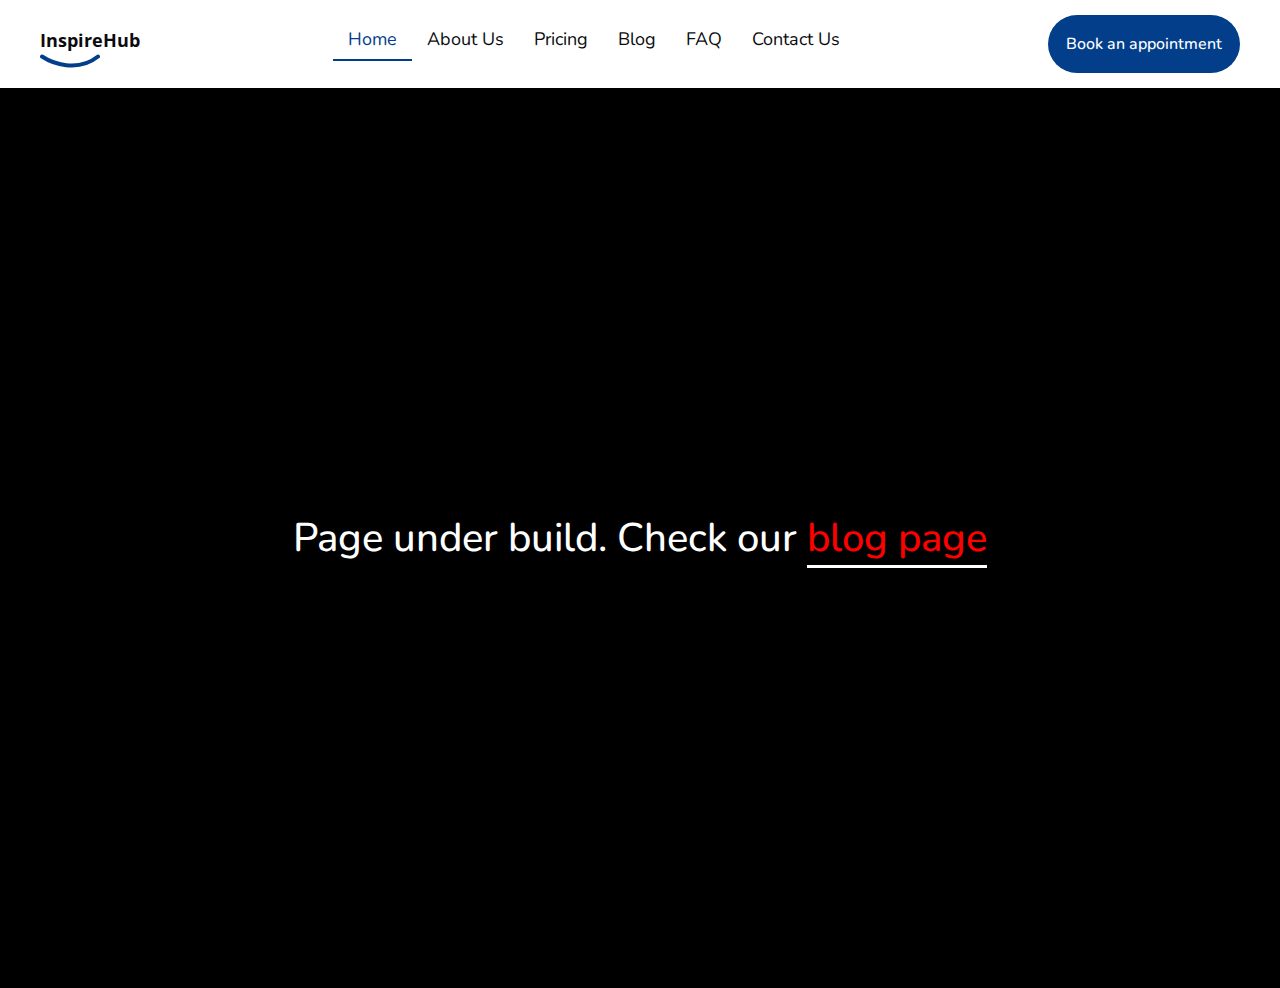
==== index.html @ 5504487a "Added index html file" ====
<!DOCTYPE html>
<html lang="en">
<head>
   <meta charset="UTF-8">
   <meta name="viewport" content="width=device-width, initial-scale=1.0">
   <title>InspireHub Home Page</title>
   <link rel="stylesheet" href="/css/blog.css">
   <link rel="stylesheet" href="/css/index.css">
   <link rel="stylesheet" href="https://fonts.googleapis.com/css2?family=Nunito:wght@400;700&family=Open+Sans:wght@400;700&display=swap" rel="stylesheet">
   <link href="https://fonts.googleapis.com/css2?family=Material+Symbols+Outlined" rel="stylesheet">
</head>
<body>
   <div id="home"></div>

   <header>
      <div id="logo" role="img" aria-label="InspireHub logo">
         <a href="#home">
            <h1>InspireHub</h1>
            <div id="vector">
               <svg aria-label="InspireHub icon" width="60" height="14" viewBox="0 0 60 14" fill="none"
                  xmlns="http://www.w3.org/2000/svg">
                  <path d="M2 2.5C12.2044 9.29161 37.6907 18.7999 58 2.5" stroke="#023E8A" stroke-width="4"
                     stroke-linecap="round" />
               </svg>
            </div>
         </a>
      </div>

      <!-- Menu button for smaller screens -->
      <div id="menu-btn" role="button">
         <svg aria-label="button icon" xmlns="http://www.w3.org/2000/svg" width="24" height="24" viewBox="0 0 24 24"
            fill="none" stroke="currentColor" stroke-width="2" stroke-linecap="round" stroke-linejoin="round"
            class="icon icon-tabler icons-tabler-outline icon-tabler-align-right">
            <path stroke="none" d="M0 0h24v24H0z" fill="none" />
            <path d="M4 6l16 0" />
            <path d="M10 12l10 0" />
            <path d="M6 18l14 0" />
         </svg>
      </div>
      <!-- Menu button ends -->

      <div id="topnav-container">
         <nav>
            <ul>
               <li><a href="index.html" class="active">Home</a></li>
               <li><a href="/pages/about.html">About Us</a></li>
               <li><a href="/pages/pricing.html">Pricing</a></li>
               <li><a href="/pages/blog.html">Blog</a></li>
               <li><a href="/pages/faq.html">FAQ</a></li>
               <li><a href="/pages/contact.html">Contact Us</a></li>
            </ul>
         </nav>
         <a id="mobile-cta-btn" role="button" href="/pages/appointment.html">Book an appointment</a>
         <!-- Mobile nav close button -->
         <span id="close-btn">&times;</span>
      </div>
      <a id="cta-btn" role="button" href="/pages/appointment.html">Book an appointment</a>
   </header>


      <div class="site-msg">
         <p>Page under build. Check our <a href="/pages/blog.html">blog page</a></p>
      </div>
  
</body>
</html>
---- css/blog.css ----
:root {
   /* Primary colors */
   --site-blue-color: #023E8A;
   --white-color: #fff;
   --black-color: #000;
   --blue-color: blue;
   --red-color: red;
   --page-black-color: #0B0B0E;
   --footer-lightblue-color: #CAF0F8;
   --footer-links-grey: #6A6B6C;

   /* Secondary colors */
   --level-9-white: #f0f0f0;
   --level-3-black: #333;
   --level-4-black: #444;
   --level-5-black: #555;
   --level-6-black: #666;
   --faint-black-color: rgba(0, 0, 0, 0.5);
   --pagination-bg-color: #F9F5FF;

   /* Fonts */
   --site-font: 'Nunito', sans-serif;
   --logo-font: 'Open sans';

   /* Sizes */
   --max-page-size: 1440px;
   --page-padding: 25px;
   --page-padding-small-screen: 15px;
}

* {
   box-sizing: border-box;
   margin: 0;
   padding: 0;
}

/* Large screen hidden buttons */
#menu-btn {
   display: none;
}

#close-btn {
   display: none;
}

#mobile-cta-btn {
   display: none;
}

/* ...................... */


body {
   font-family: var(--site-font), sans-serif;
   max-width: var(--max-page-size);
   background-color: var(--white-color);
}

header {
   display: flex;
   justify-content: space-between;
   align-items: center;
   padding: 15px 40px;
}

header a {
   text-decoration: none;
   color: var(--page-black-color);
}

header h1 {
   font-family: var(--logo-font), sans-serif;
   font-size: 18px;
   color: var(--page-black-color);
}

header #vector {
   width: 56px;
   height: 9px;
}

header nav ul {
   list-style-type: none;
   display: flex;
}

header nav a {
   padding: 0 15px;
   display: inline-block;
   font-size: 18px;
   padding-bottom: 8px;
}

header nav a:hover:not(a.active) {
   text-decoration: underline;
}

header nav a.active {
   border-bottom: 2px solid var(--site-blue-color);
   color: var(--site-blue-color);
}


header #cta-btn {
   background-color: var(--site-blue-color);
   border-radius: 50px;
   border: none;
   color: var(--white-color);
   font-weight: 500;
   display: block;
   padding: 18px;
}


main section#hero {
   width: 100%;
   height: 714px;
   background-image: url('/images/fitness-background.jpg');
   background-repeat: no-repeat;
   background-position: center;
   background-size: cover;
   margin-bottom: 60px;
}

section #hero-content {
   height: 100%;
   width: 100%;
   background-color: var(--faint-black-color);
   color: var(--level-9-white);
   padding-top: 260px;
   text-align: center;
}

#hero-content h1 {
   font-size: 48px;
   font-weight: 500;
   margin-bottom: 10px;
}

#hero-content p {
   font-weight: 500;
   line-height: 1.9;
   margin-bottom: 30px;
}

form {
   position: relative;
   max-width: 500px;
   width: 500px;
   margin: auto;
}

#hero input[type="email"] {
   padding: 12px;
   width: 360px;
   border-radius: 8px;
   outline: none;
   border: none;
   font-size: 16px;
}
#hero input[type="email"]:focus {
   border: 3px solid var(--site-blue-color);
}

#error-message {
   color: var(--red-color);
   padding: 3px 0;
   display: none;
   position: absolute;
   left: 4%;
}

#hero input[type="submit"] {
   padding: 15px 20px;
   font-size: 15px;
   border-radius: 25px;
   border: none;
   color: #f0f0f0;
   cursor: pointer;
   background-color: var(--site-blue-color);
   text-align: center;
}


/* All section headings */
section h2 {
   margin-bottom: 15px;
   font-size: 20px;
   display: inline-block;
   text-decoration: none;
   color: var(--black-color);
}

#section-wrapper {
   padding: var(--page-padding);
}


section#recent-blog-post {
   margin-bottom: 50px;
}

#recent-blog-post article {
   display: flex;
   justify-content: space-between;
}

article #img-container {
   width: 48%;
}

#img-container img {
   width: 100%;
   height: auto;
}

article #recent-blog-content {
   width: 48%;
}

#recent-blog-content h3 a {
   color: var(--site-blue-color);
   font-size: 28px;
   font-weight: 600;
   text-decoration: none;
   display: block;
}

#recent-blog-content p {
   font-size: 1.2em;
}

span#post-date {
   display: block;
   font-size: 12px;
   margin-top: 5px;
   margin-bottom: 18px;
}

#continue-reading a {
   display: block;
   color: var(--site-blue-color);
   margin-top: 7px;
   font-size: 16px;
   font-weight: 600;
   text-decoration: none;
}



section #related-post-articles-container {
   display: flex;
   flex-wrap: wrap;
   justify-content: space-between;
}

#related-post-articles-container article {
   width: 32.2%;
   margin-bottom: 30px;
}

section#related-post img {
   width: 100%;
   height: 240px;
   object-fit: cover;
}

#related-post a {
   text-decoration: none;
   display: block;
}

#related-post a:hover {
   text-decoration: underline;
   text-decoration-thickness: 1.5px;
   text-decoration-color: var(--level-6-black);
}

#related-post h3 {
   color: var(--page-black-color);
   font-size: 20px;
   margin-top: 7px;
}

#related-post p {
   margin-top: 4px;
   color: var(--level-4-black);
   font-size: 16px;
}

#related-post .material-symbols-outlined {
   float: right;
}

hr::after {
   content: "";
   clear: both;
   display: table;
}



#pagination {
   display: flex;
   justify-content: space-between;
   align-items: center;
   margin-top: 20px;
}

#pagination ol {
   display: flex;
   list-style-type: none;
}

#pagination a {
   display: block;
   padding: 10px 16px;
   text-decoration: none;
   color: var(--level-4-black);
   font-size: 15px;
}

#pagination a.active-page {
   color: var(--site-blue-color);
   background-color: var(--pagination-bg-color);
   border-radius: 8px;
}

#pagination a[role="button"] {
   gap: 5px;
   display: flex;
   align-items: center;
   padding: 0;
   transition: .2s;
}

#pagination a[role="button"]:hover {
   border: 1px solid var(--level-6-black);
   border-radius: 8px;
   padding: 4px;
   background-color: var(--pagination-bg-color);
   color: var(--site-blue-color);
}

/* Mobile screen pagination */
#mobile-pagination {
   display: none;
}

#mobile-pagination>div {
   display: flex;
   justify-content: space-between;
}

#mobile-pagination a {
   display: block;
   color: var(--page-black-color);
}



footer {
   background-color: var(--footer-lightblue-color);
   margin-top: 40px;
   padding: 20px;
}

footer a {
   text-decoration: none;
   display: block;
}

#main-footer-content {
   display: flex;
   justify-content: space-between;
   width: 100%;
   padding-bottom: 30px;
}

#main-footer-content p {
   margin-top: 12px;
}


footer h1 {
   font-family: var(--logo-font);
   font-size: 20px;
   color: var(--page-black-color);
}

footer h3 {
   font-size: 20px;
   line-height: 27.28px;
   margin-bottom: 12px;
   color: var(--page-black-color);
}

footer ul {
   list-style-type: none;
}

footer li a {
   color: var(--level-5-black);
   padding: 10px 0;
}

footer li a:hover {
   text-decoration: underline;
}

#download-badge img {
   display: block;
   width: 105px;
   height: 40px;
   margin-bottom: 10px;
}


footer #credit {
   margin-bottom: 10px;
}

#credit p {
   font-size: 15px;
   color: var(--black-color);
}

#credit a {
   color: var(--blue-color);
   display: inline;
   line-height: 1.2;
   text-decoration: underline;
}

#credit a:hover {
   text-decoration: none;
}

footer #copyright {
   display: block;
   margin-top: 25px;
   text-align: center;
   font-size: 15px;
   color: var(--level-4-black);
}


@media screen and (min-width: 1440px) {
   #recent-blog-content p {
      line-height: 1.6;
   }
}

@media screen and (max-width: 1180px) {
   main section#hero {
      margin-bottom: 40px;
   }

   #recent-blog-content p {
      font-size: 1em;
   }

   #recent-blog-content h3 a {
      font-size: 22px;
   }
}

@media screen and (max-width: 1045px) {
   header {
      padding: 15px 10px;
   }

   article #img-container {
      width: 49%;
   }

   #section-wrapper {
      padding: var(--page-padding-small-screen);
   }
}

@media screen and (max-width: 950px) {

   header nav a {
      padding: 0 10px;
      font-size: 17px;
   }

   header #cta-btn {
      padding: 12px;
   }



   #main-footer-content {
      flex-wrap: wrap;
      justify-content: space-between;
   }

   #recent-blog-content h3 a {
      font-size: 20px;
   }

   #img-container img {
      height: 330px;
   }



   #related-post-articles-container article {
      width: 48.8%;
      margin-bottom: 30px;
   }


   footer section,
   #main-footer-content div:first-of-type {
      margin-right: 18px;
   }

   footer #copyright {
      margin-bottom: 40px;
      margin-top: 40px;
   }
}

@media screen and (max-width: 770px) {
   #menu-btn {
      display: block;
      cursor: pointer;
      transition: .2s;
   }

   #menu-btn:hover,
   #menu-btn:focus {
      transform: scale(1.2);
   }

   #close-btn {
      display: block;
      font-size: 40px;
      color: var(--white-color);
      position: absolute;
      right: 3%;
      top: 2%;
      transition: .2s;
      cursor: pointer;
   }

   #close-btn:hover {
      color: var(--footer-links-grey);
   }

   #topnav-container {
      display: none;
      position: fixed;
      overflow: auto;
      height: 100%;
      width: 100%;
      left: 0;
      top: 0;
      background-color: var(--black-color);
      text-align: center;
      transition: .2s;
   }

   header #cta-btn {
      display: none;
   }

   #mobile-cta-btn {
      display: block;
      background-color: var(--site-blue-color);
      color: var(--white-color);
      border-radius: 8px;
      border: none;
      font-weight: 500;
      display: inline-block;
      padding: 12px;
      margin-top: 30px;
   }

   header nav ul {
      flex-direction: column;
      margin-top: 140px;
   }

   header nav a:not(a.active) {
      margin-bottom: 20px;
      font-size: 20px;
      display: inline-block;
      color: var(--white-color);
   }

   header nav a.active {
      margin-bottom: 30px;
   }


   header {
      padding: 15px 20px;
   }



   section#recent-blog-post article {
      flex-direction: column;
      margin-bottom: 40px;
   }

   article #recent-blog-content {
      width: 100%;
      font-size: 1em;
      margin-top: 25px;
   }

   #img-container img,
   article #img-container {
      height: auto;
      width: 100%;
   }



   #related-post-articles-container {
      flex-direction: column;
   }

   #related-post-articles-container article {
      width: 100%;
      margin-bottom: 40px;
   }

   section#related-post img {
      width: 100%;
      height: auto;
      max-height: 400px;
   }


   #main-footer-content {
      flex-direction: column;
   }

   footer {
      padding: 20px;
   }

   footer section {
      margin-top: 30px;
   }

   footer h3 {
      margin-bottom: 4px;
   }

   footer li a {
      padding: 3px 0;
      display: inline-block;
   }

   #main-footer-content>div {
      margin-bottom: 35px;
   }

   #main-footer-content section:last-of-type {
      margin-bottom: 28px;
   }

}


@media screen and (max-width: 580px) {
   section #hero-content {
      padding-top: 170px;
   }

   #hero input[type="email"] {
      width: 92%;
      margin-right: unset;
      margin-top: 40px;
   }
   
   #hero input[type="submit"] {
      margin-top: 25px;
      padding: 10px;
      width: 92%;
      border-radius: 8px;
      font-size: 1.1em;
   }

   #recent-post article p {
      font-size: 1.2em;
      line-height: 1.4;
   }

   #pagination {
      display: none;
   }

   #mobile-pagination {
      display: block;
      margin-top: 25px;
   }

   footer {
      padding: var(--page-padding-small-screen);
   }
   
   div#download-badge a {
      display: inline-block;
      margin-right: 15px;
      margin-bottom: unset;
   }
}
---- css/index.css ----
.site-msg {
   height: 100dvh;
   width: 100%;
   background-color: #000;
   display: flex;
   justify-content: center;
   align-items: center;
}

.site-msg p {
   color: #fff;
   font-size: 40px;
   font-weight: 500;
   padding: 0;
   margin: 0;
}

.site-msg a {
   --white-color: #fff;
   --red: red;
   color: var(--red);
   border-bottom: 3px solid var(--white-color);
   text-decoration: none;
}
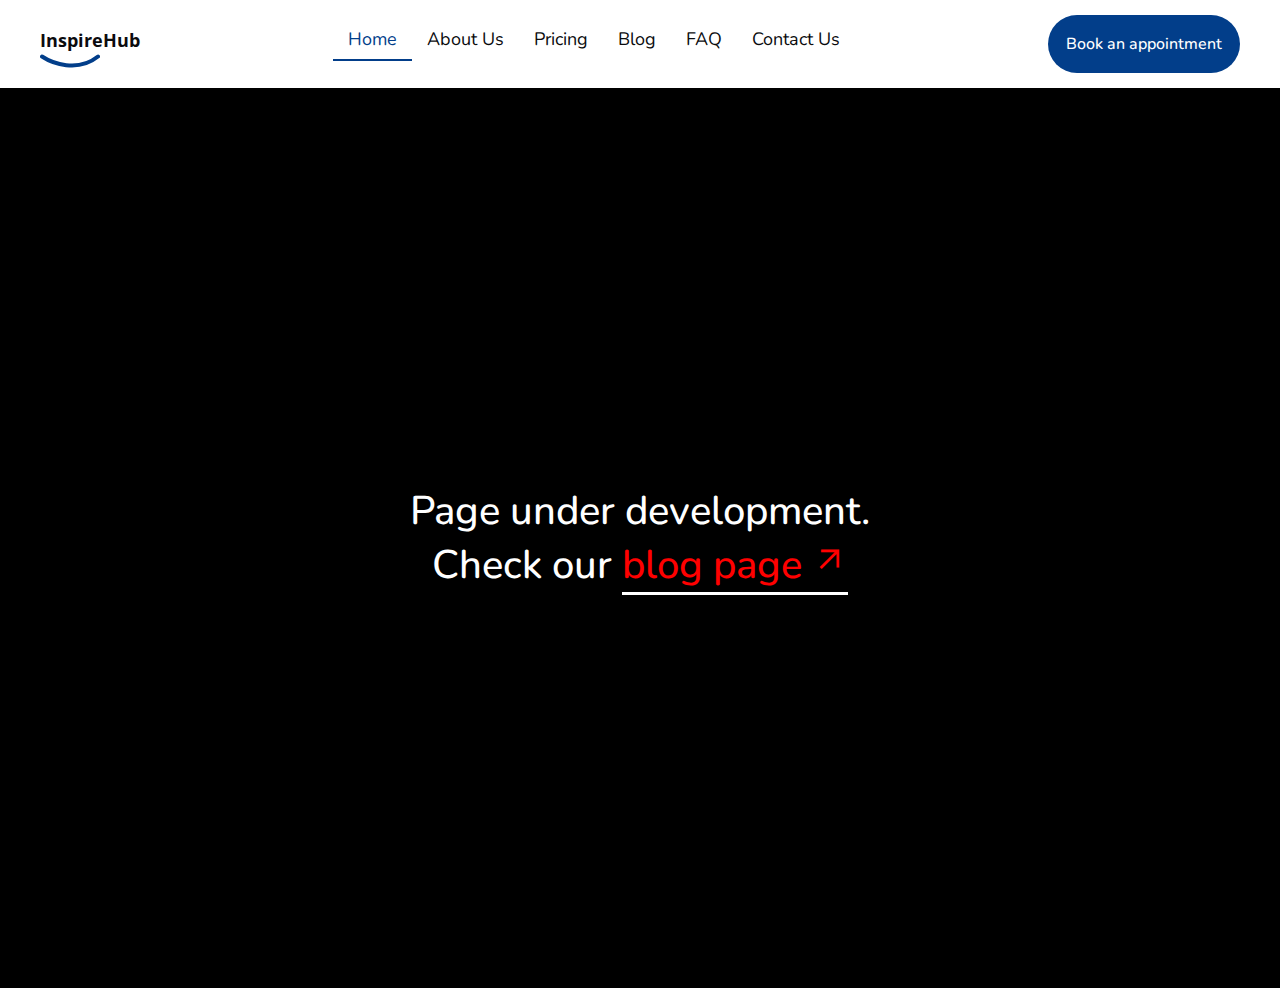
==== commit 550c9e18: ".." ====
--- a/index.html
+++ b/index.html
@@ -3,7 +3,7 @@
 <head>
    <meta charset="UTF-8">
    <meta name="viewport" content="width=device-width, initial-scale=1.0">
-   <title>InspireHub Home Page</title>
+   <title>InspireHub home</title>
    <link rel="stylesheet" href="/css/blog.css">
    <link rel="stylesheet" href="/css/index.css">
    <link rel="stylesheet" href="https://fonts.googleapis.com/css2?family=Nunito:wght@400;700&family=Open+Sans:wght@400;700&display=swap" rel="stylesheet">
@@ -59,8 +59,8 @@
 
 
       <div class="site-msg">
-         <p>Page under build. Check our <a href="/pages/blog.html">blog page</a></p>
+         <p>Page under development. <br>Check our <a href="/pages/blog.html">blog&nbsp;page&nbsp;<span class="material-symbols-outlined icon">arrow_outward</span></a></p>
       </div>
-  
+  <script src="/js/main.js"></script>
 </body>
 </html>--- a/css/blog.css
+++ b/css/blog.css
@@ -562,6 +562,7 @@
       background-color: var(--black-color);
       text-align: center;
       transition: .2s;
+      z-index: 1000;
    }
 
    header #cta-btn {
@@ -594,6 +595,7 @@
 
    header nav a.active {
       margin-bottom: 30px;
+      font-size: 25px;
    }
 
 
@@ -602,6 +604,9 @@
    }
 
 
+   form {
+      width: unset;
+   }
 
    section#recent-blog-post article {
       flex-direction: column;
--- a/css/index.css
+++ b/css/index.css
@@ -5,6 +5,8 @@
    display: flex;
    justify-content: center;
    align-items: center;
+   text-align: center;
+   padding: 15px;
 }
 
 .site-msg p {
@@ -13,6 +15,7 @@
    font-weight: 500;
    padding: 0;
    margin: 0;
+   text-align: center;
 }
 
 .site-msg a {
@@ -21,4 +24,18 @@
    color: var(--red);
    border-bottom: 3px solid var(--white-color);
    text-decoration: none;
+}
+
+p .icon {
+   font-size: 36px;
+}
+
+@media screen and (max-width: 580px) {
+   .site-msg p {
+      font-size: 28px;
+   }
+
+   p .icon {
+      font-size: 24px;
+   }
 }